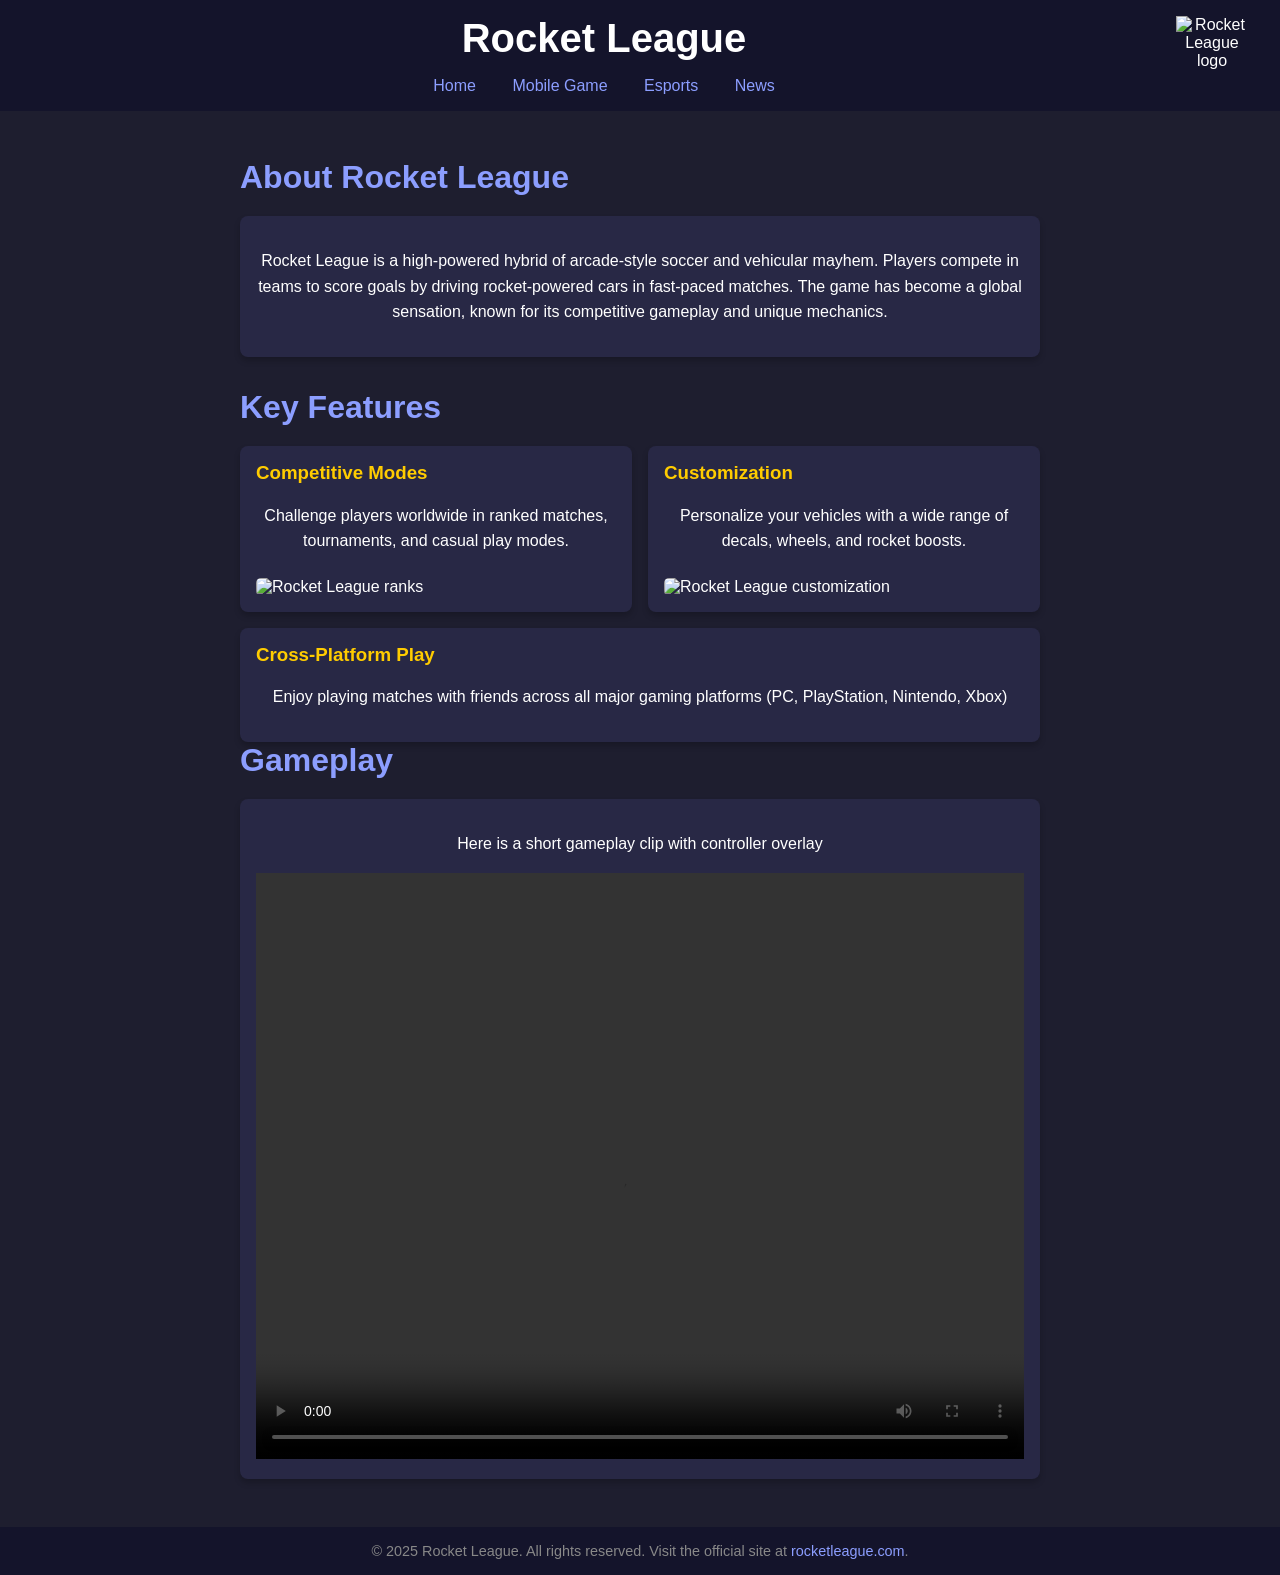
==== index.html @ a0ddb50f "Add files via upload" ====
<!DOCTYPE html>
<html lang="en">
<head>
    <meta charset="UTF-8">
    <meta name="viewport" content="width=device-width, initial-scale=1.0">
    <link rel="stylesheet" href="style.css">
    <title>Rocket League</title>
    <style>

        .features {
            display: flex;
            flex-wrap: wrap;
            gap: 1rem;
        }

        .feature {
            background-color: #282845;
            padding: 1rem;
            border-radius: 8px;
            flex: 1 1 calc(33% - 1rem);
            box-shadow: 0 4px 6px rgba(0, 0, 0, 0.2);
        }

        .feature h3 {
            margin-top: 0;
            color: #ffcc00;
        }

        .feature img {
            max-width: 100%;
            border-radius: 5px;
            margin-top: 0.5rem;
        }

    </style>
</head>
<body>
    <header>
        <img src="images/rocketleaguelogo.png" alt="Rocket League logo">
        <h1>Rocket League</h1>
        <nav>
            <a href="index.html">Home</a>
            <a href="sideswipe.html">Mobile Game</a>
            <a href="esports.html">Esports</a>
            <a href="news.html">News</a>
        </nav>
    </header>

    <div class="content">
        <section id="about">
            <h2>About Rocket League</h2>
            <div class="section-item">
                <p>Rocket League is a high-powered hybrid of arcade-style soccer and vehicular mayhem. 
                    Players compete in teams to score goals by driving rocket-powered cars in fast-paced matches. 
                    The game has become a global sensation, known for its competitive gameplay and unique mechanics.</p>
            </div>
        </section>

        <section id="features">
            <h2>Key Features</h2>
            <div class="features">
                <div class="feature">
                    <h3>Competitive Modes</h3>
                    <p>Challenge players worldwide in ranked matches, tournaments, and casual play modes.</p>
                    <img src="images/RLranks.jpg" alt="Rocket League ranks">
                </div>
                <div class="feature">
                    <h3>Customization</h3>
                    <p>Personalize your vehicles with a wide range of decals, wheels, and rocket boosts.</p>
                    <img src="images/decoratedcar.jpg" alt="Rocket League customization">
                </div>
                <div class="feature">
                    <h3>Cross-Platform Play</h3>
                    <p>Enjoy playing matches with friends across all major gaming platforms (PC, PlayStation, Nintendo, Xbox)
                    </p>
                </div>
            </div>
        </section> 

        <section id="gameplay">
            <h2>Gameplay</h2>
            <div class="features">
                <div class="feature">
                    <p>Here is a short gameplay clip with controller overlay</p>
                    <video width="768" height="586" controls>
                        <source src="videos/gameplay.mp4" type="video/mp4">
                    </video>
                </div>
            </div>
        </section>

    </div>

    <footer>
        <p>&copy; 2025 Rocket League. All rights reserved. Visit the official site at <a href="https://www.rocketleague.com">rocketleague.com</a>.</p>
    </footer>
</body>
</html>
---- style.css ----
/* Reset some default browser styles */
body, h1, h2, p, ul, li {
    margin: 0;
    padding: 0;
    list-style: none;
}

body {
    font-family: Arial, sans-serif;
    margin: 0;
    padding: 0;
    background-color: #1e1e2f;
    color: #ffffff;
}

header {
    background-color: #14142b;
    padding: 1rem 2rem;
    text-align: center;
}

header h1 {
    margin: 0;
    font-size: 2.5rem;
}

header img{
    width: 72px;
    height: 64px;
    float: right;
}

nav {
    margin-top: 1rem;
}

nav a {
    margin: 0 1rem;
    color: #8c9eff;
    text-decoration: none;
}

nav a:hover {
    text-decoration: underline;
}

.content {
    max-width: 800px;
    margin: 2rem auto;
    padding: 1rem;
}

.content h2 {
    font-size: 2rem;
    color: #8c9eff;
}

.content p {
    line-height: 1.6;
    margin: 1rem 0;
}

.section-item {
    margin-bottom: 2rem;
    padding: 1rem;
    background-color: #282845;
    border-radius: 8px;
    box-shadow: 0 4px 6px rgba(0, 0, 0, 0.2);
    text-align: center
}

.section-item h3 {
    margin-top: 0px;
    margin-bottom: 36px;
    color: #ffcc00;
}

.section-item img {
    max-width: 100%;
    border-radius: 5px;
    margin: 0.5rem 0;
}

main {
    padding: 20px;
    max-width: 1200px;
    margin: auto;
    background-color: #fff;
    box-shadow: 0 2px 5px rgba(0, 0, 0, 0.1);
    border-radius: 8px;
}

h1 {
    text-align: center;
    margin-bottom: 20px;
}

h2 {
    text-align: left;
    margin-bottom: 20px;
}

p {
    text-align: center;
    margin-bottom: 30px;
}

footer {
    background-color: #14142b;
    text-align: center;
    padding: 1rem 0;
    margin-top: 2rem;
}

footer p {
    margin: 0;
    font-size: 0.9rem;
    color: #888888;
}

footer a {
    color: #8c9eff;
    text-decoration: none;
}

footer a:hover {
    text-decoration: underline;
}


.grid-layout {
    display: grid;
    grid-template-columns: repeat(auto-fit, minmax(300px, 1fr));
    gap: 20px;
}
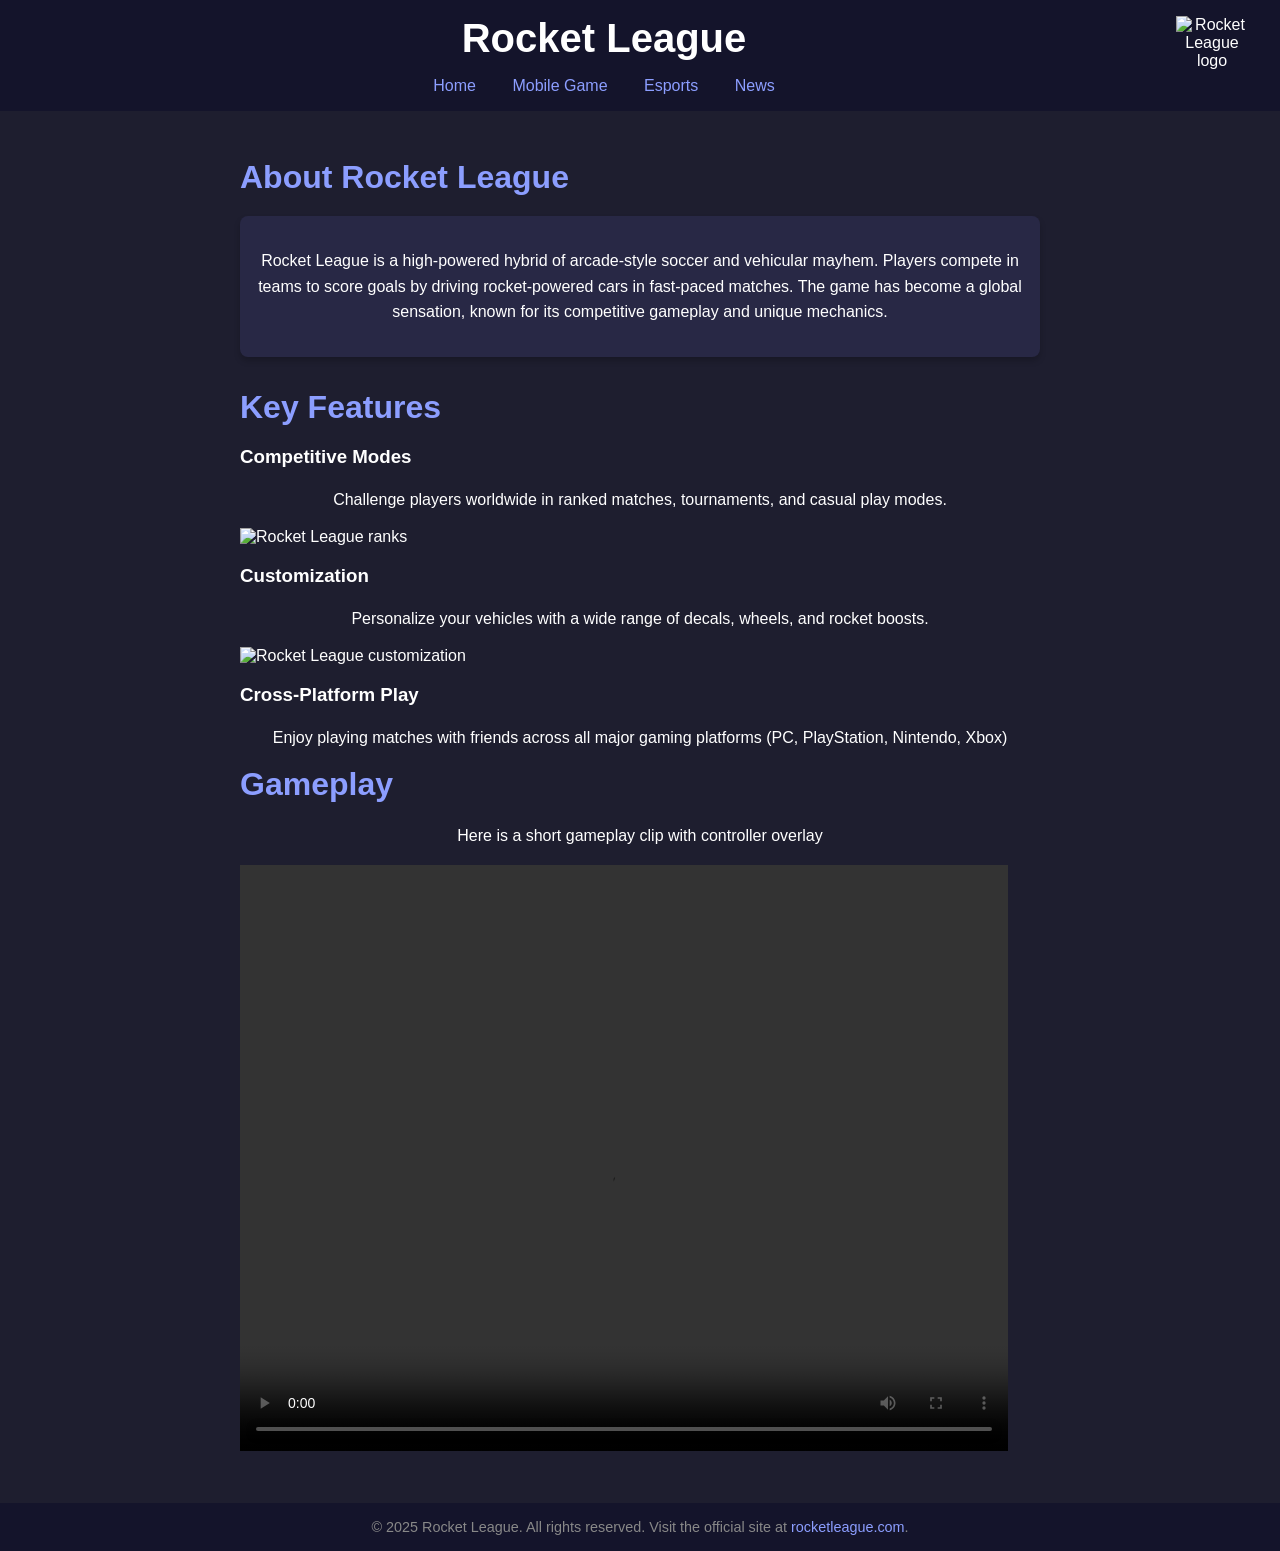
==== commit 6bb57dc8: "Update index.html" ====
--- a/index.html
+++ b/index.html
@@ -5,35 +5,8 @@
     <meta name="viewport" content="width=device-width, initial-scale=1.0">
     <link rel="stylesheet" href="style.css">
     <title>Rocket League</title>
-    <style>
-
-        .features {
-            display: flex;
-            flex-wrap: wrap;
-            gap: 1rem;
-        }
-
-        .feature {
-            background-color: #282845;
-            padding: 1rem;
-            border-radius: 8px;
-            flex: 1 1 calc(33% - 1rem);
-            box-shadow: 0 4px 6px rgba(0, 0, 0, 0.2);
-        }
-
-        .feature h3 {
-            margin-top: 0;
-            color: #ffcc00;
-        }
-
-        .feature img {
-            max-width: 100%;
-            border-radius: 5px;
-            margin-top: 0.5rem;
-        }
-
-    </style>
 </head>
+    
 <body>
     <header>
         <img src="images/rocketleaguelogo.png" alt="Rocket League logo">
@@ -95,4 +68,5 @@
         <p>&copy; 2025 Rocket League. All rights reserved. Visit the official site at <a href="https://www.rocketleague.com">rocketleague.com</a>.</p>
     </footer>
 </body>
-</html>+
+</html>
